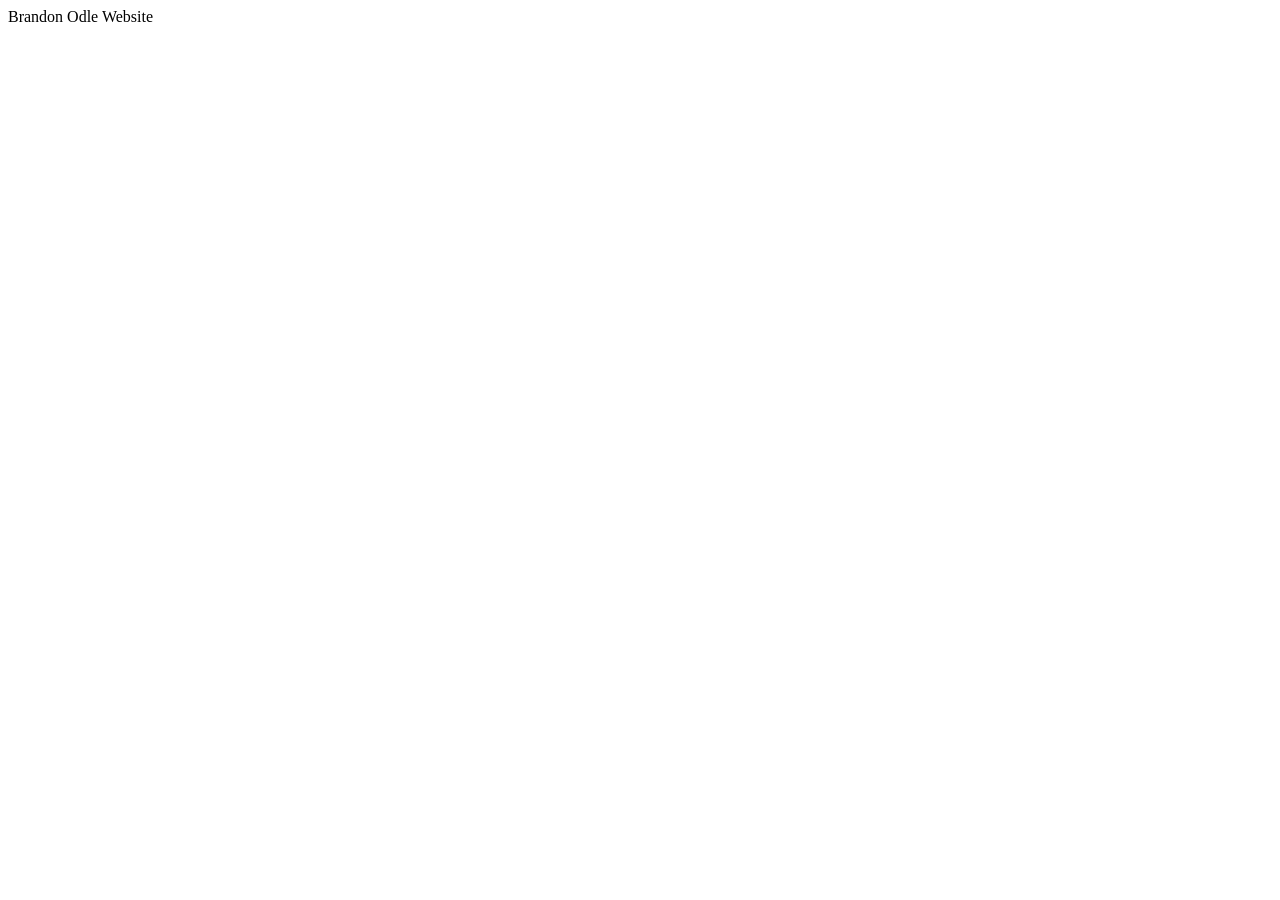
==== index.html @ e3d4336d "added index" ====
<!DOCTYPE html>
<html lang="en">
<head>
    <meta charset="UTF-8">
    <meta name="viewport" content="width=device-width, initial-scale=1.0">
    <title>Document</title>
</head>
<body>
    Brandon Odle Website
</body>
</html>
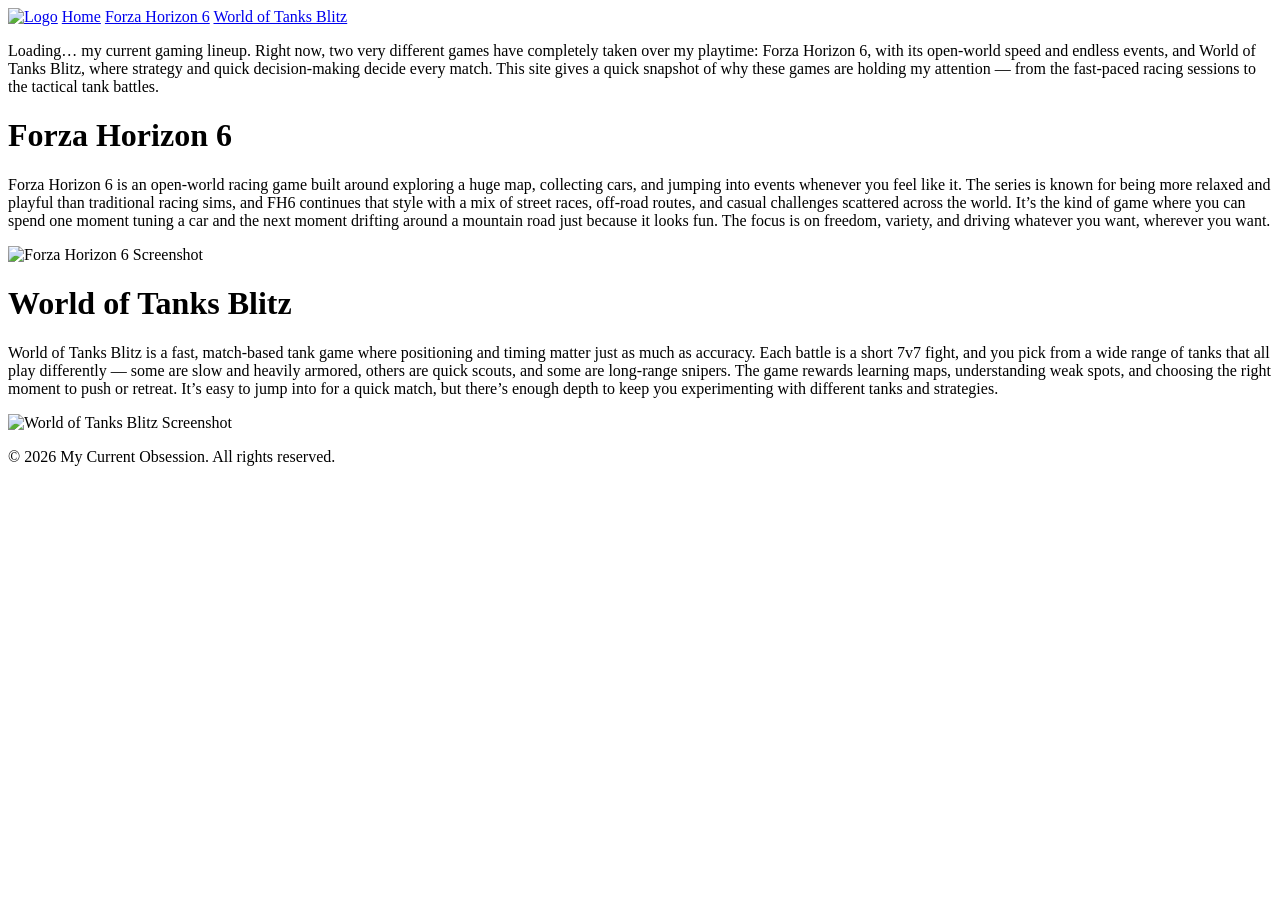
==== commit 287ba8fb: "Created base for index and added folders" ====
--- a/index.html
+++ b/index.html
@@ -1,11 +1,56 @@
 <!DOCTYPE html>
 <html lang="en">
-<head>
-    <meta charset="UTF-8">
-    <meta name="viewport" content="width=device-width, initial-scale=1.0">
-    <title>Document</title>
-</head>
-<body>
-    Brandon Odle Website
-</body>
+    <head>
+        <meta charset="UTF-8">
+        <meta name="viewport" content="width=device-width, initial-scale=1.0">
+        <title>Home</title>
+    </head>
+    <body>
+        <header>
+            <nav>
+                <a href="index.html"><img src="images/logo.png" alt="Logo"></a>
+                <a href="index.html" class="nav-link">Home</a>
+                <a href="page1.html" class="nav-link">Forza Horizon 6</a>
+                <a href="page2.html" class="nav-link">World of Tanks Blitz</a>
+            </nav>
+            <p>Loading… my current gaming lineup. Right now, two very different 
+                games have completely taken over my playtime: Forza Horizon 6, 
+                with its open‑world speed and endless events, and World of Tanks 
+                Blitz, where strategy and quick decision‑making decide every match. 
+                This site gives a quick snapshot of why these games are holding my 
+                attention — from the fast‑paced racing sessions to the tactical tank battles.</p>
+        </header>
+
+        <main>
+            <div>
+                <h1>Forza Horizon 6</h1>
+                <p>Forza Horizon 6 is an open‑world racing game built around exploring 
+                    a huge map, collecting cars, and jumping into events whenever you 
+                    feel like it. The series is known for being more relaxed and playful 
+                    than traditional racing sims, and FH6 continues that style with a mix 
+                    of street races, off‑road routes, and casual challenges scattered 
+                    across the world. It’s the kind of game where you can spend one moment 
+                    tuning a car and the next moment drifting around a mountain road just 
+                    because it looks fun. The focus is on freedom, variety, and driving 
+                    whatever you want, wherever you want.</p>
+                <img src="images/" alt="Forza Horizon 6 Screenshot">
+            </div>
+            <div>
+                <h1>World of Tanks Blitz</h1>
+                <p>World of Tanks Blitz is a fast, match‑based tank game where positioning 
+                    and timing matter just as much as accuracy. Each battle is a short 7v7 
+                    fight, and you pick from a wide range of tanks that all play differently 
+                    — some are slow and heavily armored, others are quick scouts, and some 
+                    are long‑range snipers. The game rewards learning maps, understanding 
+                    weak spots, and choosing the right moment to push or retreat. It’s easy 
+                    to jump into for a quick match, but there’s enough depth to keep you 
+                    experimenting with different tanks and strategies.</p>
+                <img src="images/" alt="World of Tanks Blitz Screenshot">
+            </div>
+        </main>
+
+        <footer>
+            <p>&copy; 2026 My Current Obsession. All rights reserved.</p>
+        </footer>
+    </body>
 </html>
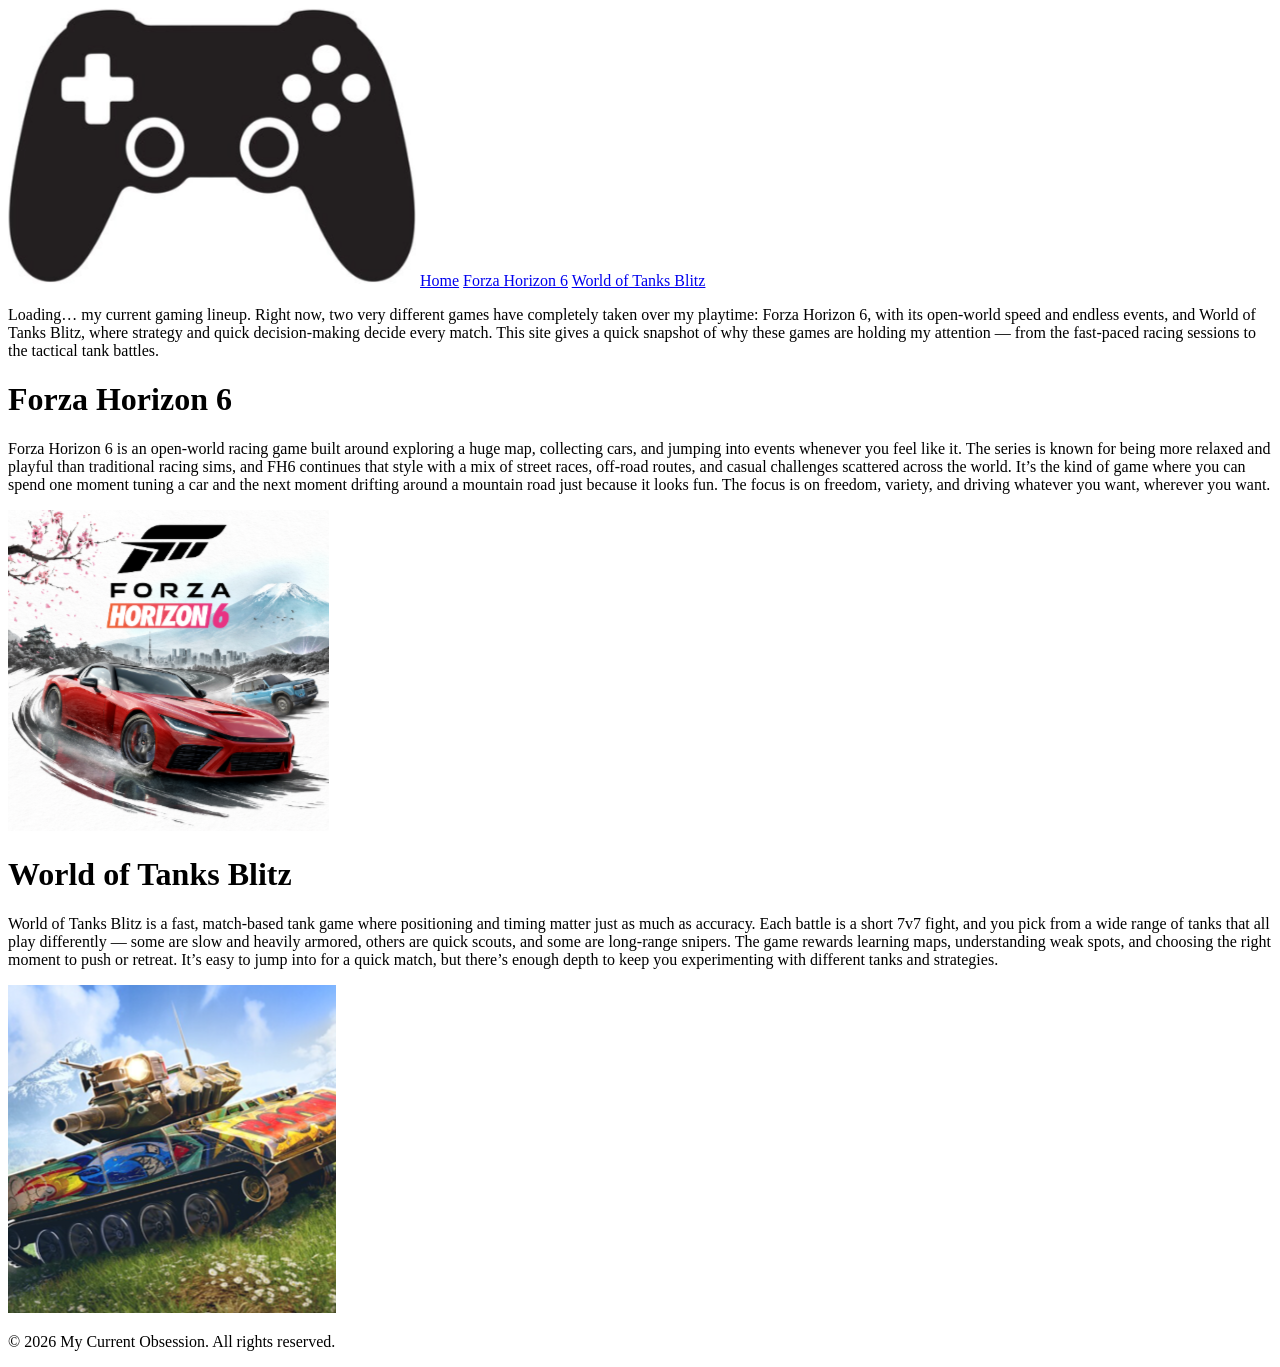
==== commit 6ee207ed: "Added homepage photos and logo" ====
--- a/index.html
+++ b/index.html
@@ -33,7 +33,7 @@
                     tuning a car and the next moment drifting around a mountain road just 
                     because it looks fun. The focus is on freedom, variety, and driving 
                     whatever you want, wherever you want.</p>
-                <img src="images/" alt="Forza Horizon 6 Screenshot">
+                <img src="images/forza.png" alt="Forza Horizon 6 Screenshot">
             </div>
             <div>
                 <h1>World of Tanks Blitz</h1>
@@ -45,7 +45,7 @@
                     weak spots, and choosing the right moment to push or retreat. It’s easy 
                     to jump into for a quick match, but there’s enough depth to keep you 
                     experimenting with different tanks and strategies.</p>
-                <img src="images/" alt="World of Tanks Blitz Screenshot">
+                <img src="images/tanks.png" alt="World of Tanks Blitz Screenshot">
             </div>
         </main>
 
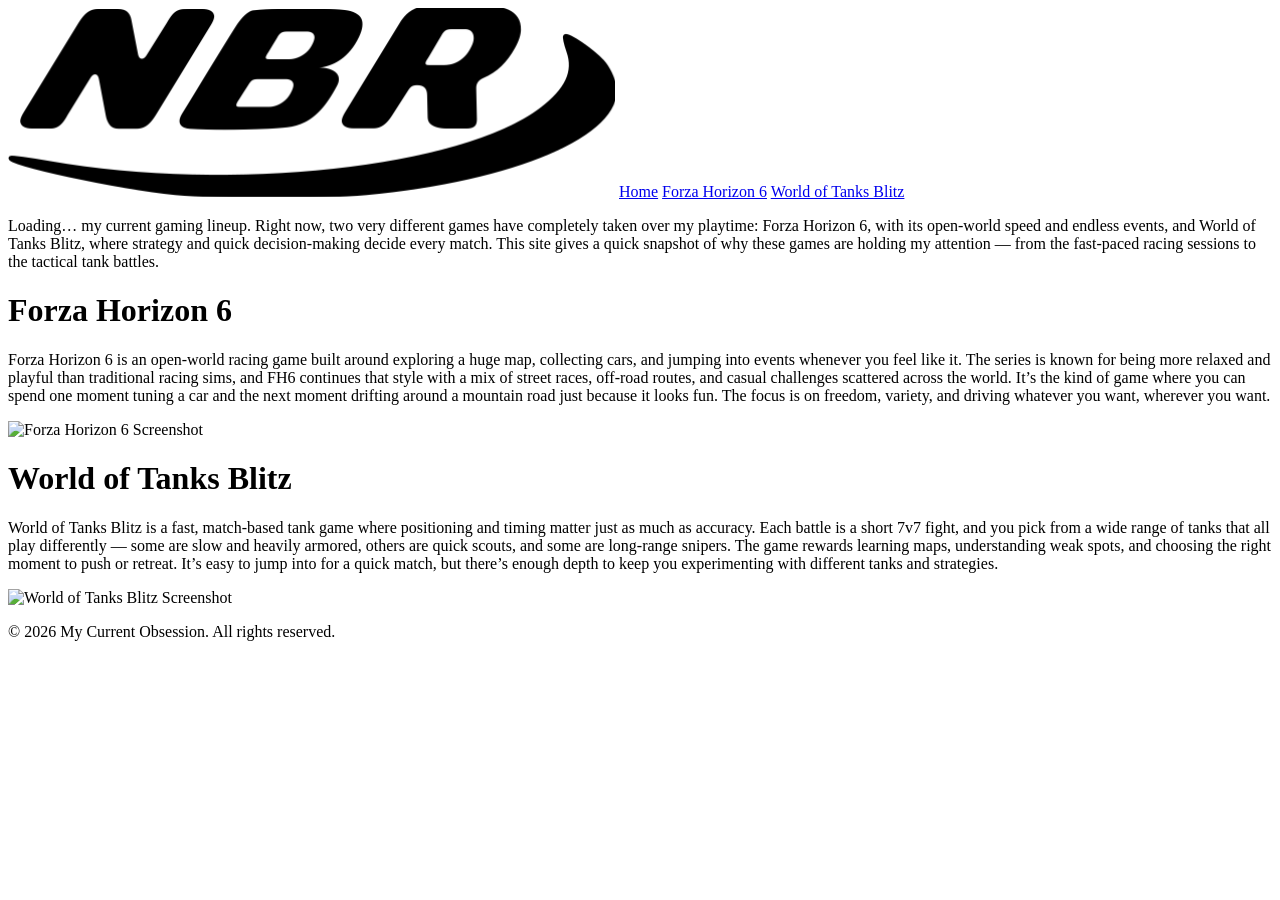
==== commit 6f934bde: "Revert "Merge branch 'main' of https://github.com/Liul2016/wdd130-odle" This reverts commit 3e2f1f0d" ====
--- a/index.html
+++ b/index.html
@@ -33,7 +33,7 @@
                     tuning a car and the next moment drifting around a mountain road just 
                     because it looks fun. The focus is on freedom, variety, and driving 
                     whatever you want, wherever you want.</p>
-                <img src="images/forza.png" alt="Forza Horizon 6 Screenshot">
+                <img src="images/" alt="Forza Horizon 6 Screenshot">
             </div>
             <div>
                 <h1>World of Tanks Blitz</h1>
@@ -45,7 +45,7 @@
                     weak spots, and choosing the right moment to push or retreat. It’s easy 
                     to jump into for a quick match, but there’s enough depth to keep you 
                     experimenting with different tanks and strategies.</p>
-                <img src="images/tanks.png" alt="World of Tanks Blitz Screenshot">
+                <img src="images/" alt="World of Tanks Blitz Screenshot">
             </div>
         </main>
 
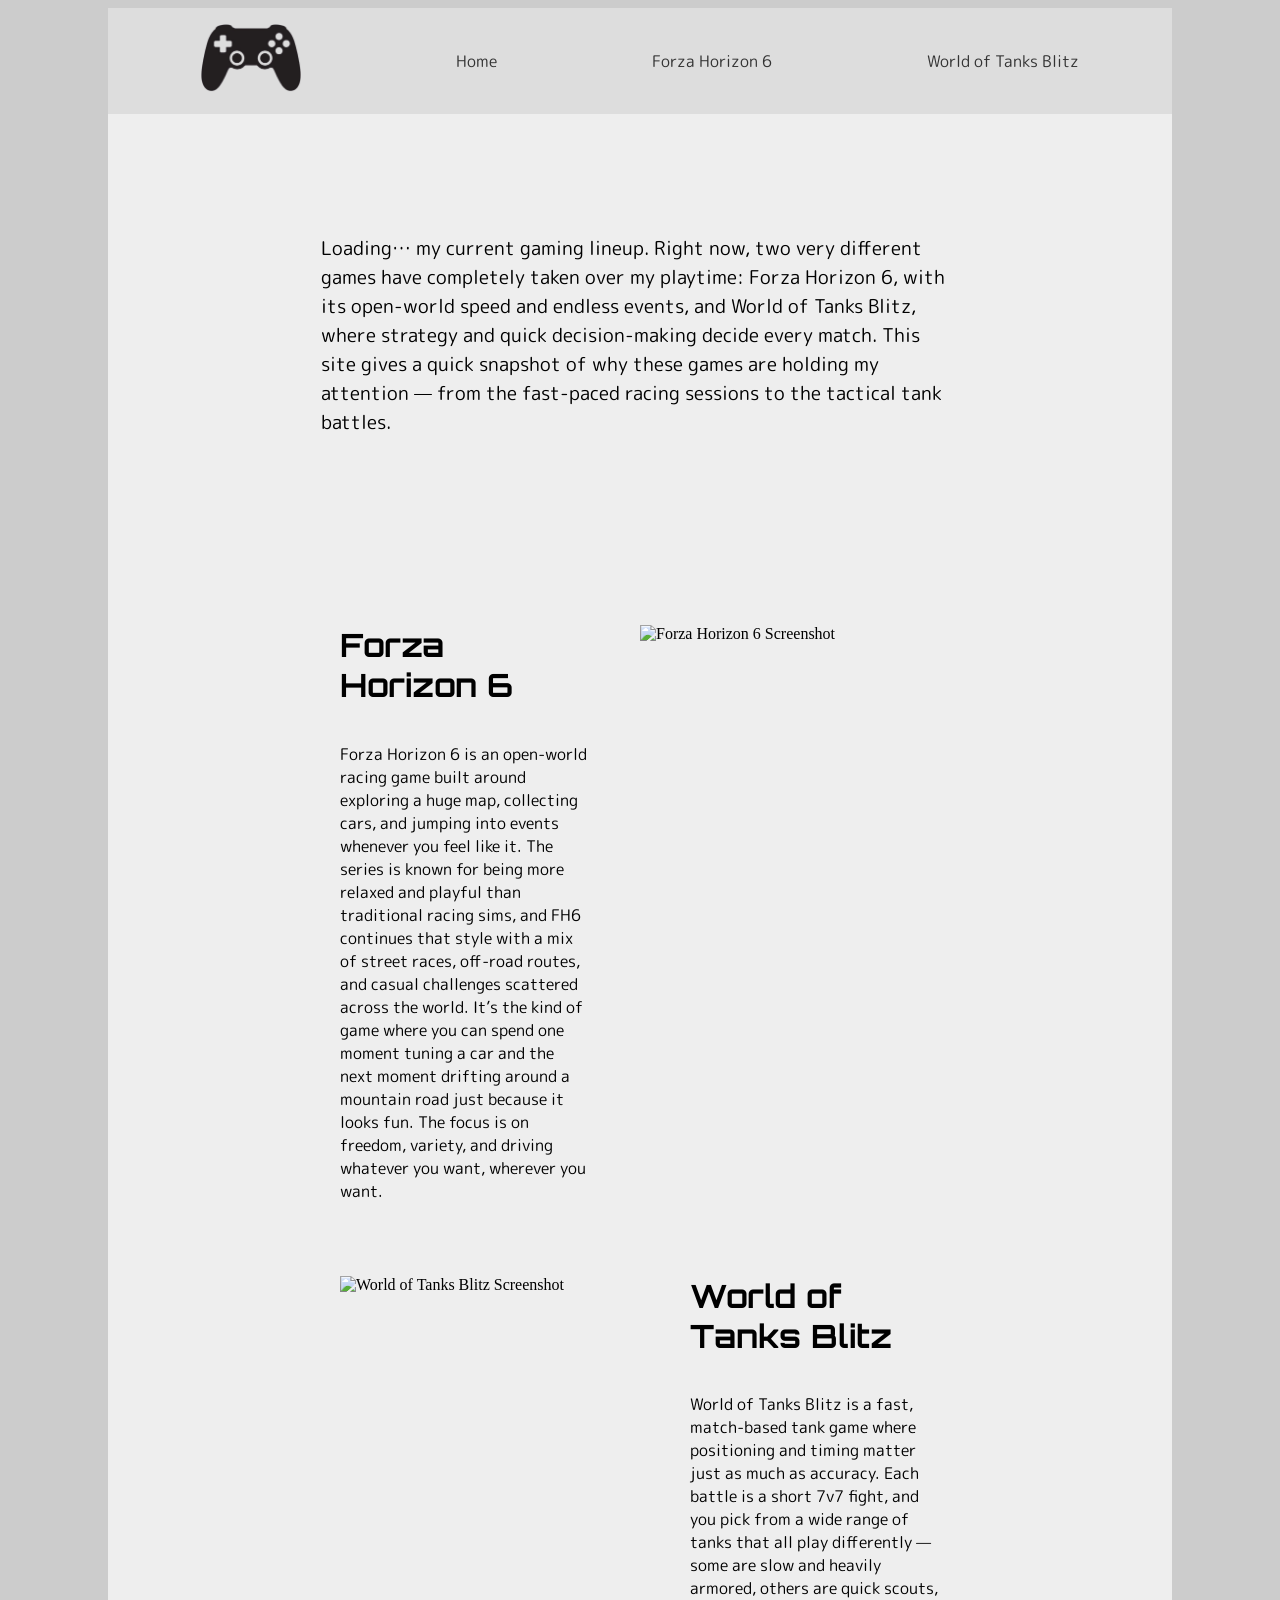
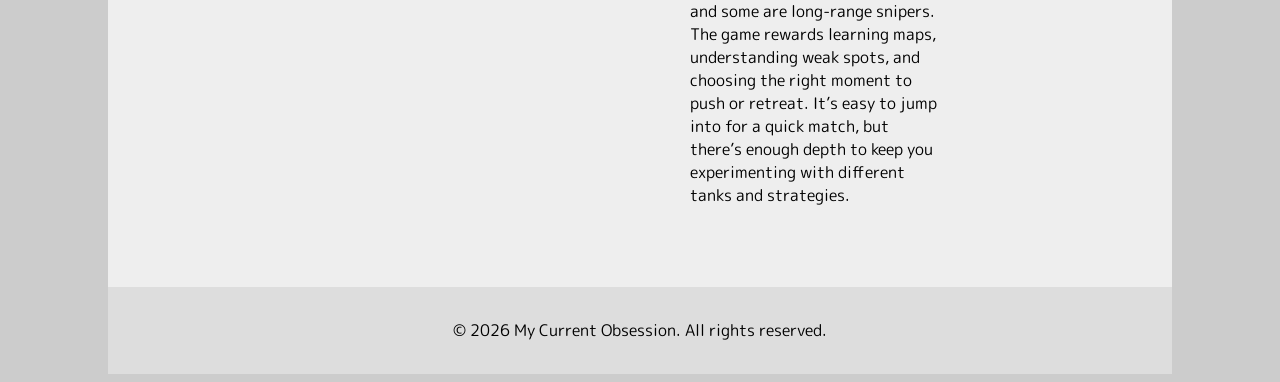
==== commit a84dbd95: "Fixed logo, added fonts, and did html and css for main page" ====
--- a/index.html
+++ b/index.html
@@ -3,54 +3,56 @@
     <head>
         <meta charset="UTF-8">
         <meta name="viewport" content="width=device-width, initial-scale=1.0">
+        <link rel="stylesheet" href="styles/index.css">
         <title>Home</title>
     </head>
     <body>
-        <header>
-            <nav>
-                <a href="index.html"><img src="images/logo.png" alt="Logo"></a>
-                <a href="index.html" class="nav-link">Home</a>
-                <a href="page1.html" class="nav-link">Forza Horizon 6</a>
-                <a href="page2.html" class="nav-link">World of Tanks Blitz</a>
-            </nav>
-            <p>Loading… my current gaming lineup. Right now, two very different 
-                games have completely taken over my playtime: Forza Horizon 6, 
-                with its open‑world speed and endless events, and World of Tanks 
-                Blitz, where strategy and quick decision‑making decide every match. 
-                This site gives a quick snapshot of why these games are holding my 
-                attention — from the fast‑paced racing sessions to the tactical tank battles.</p>
-        </header>
-
-        <main>
-            <div>
-                <h1>Forza Horizon 6</h1>
-                <p>Forza Horizon 6 is an open‑world racing game built around exploring 
-                    a huge map, collecting cars, and jumping into events whenever you 
-                    feel like it. The series is known for being more relaxed and playful 
-                    than traditional racing sims, and FH6 continues that style with a mix 
-                    of street races, off‑road routes, and casual challenges scattered 
-                    across the world. It’s the kind of game where you can spend one moment 
-                    tuning a car and the next moment drifting around a mountain road just 
-                    because it looks fun. The focus is on freedom, variety, and driving 
-                    whatever you want, wherever you want.</p>
-                <img src="images/" alt="Forza Horizon 6 Screenshot">
-            </div>
-            <div>
-                <h1>World of Tanks Blitz</h1>
-                <p>World of Tanks Blitz is a fast, match‑based tank game where positioning 
-                    and timing matter just as much as accuracy. Each battle is a short 7v7 
-                    fight, and you pick from a wide range of tanks that all play differently 
-                    — some are slow and heavily armored, others are quick scouts, and some 
-                    are long‑range snipers. The game rewards learning maps, understanding 
-                    weak spots, and choosing the right moment to push or retreat. It’s easy 
-                    to jump into for a quick match, but there’s enough depth to keep you 
-                    experimenting with different tanks and strategies.</p>
-                <img src="images/" alt="World of Tanks Blitz Screenshot">
-            </div>
-        </main>
-
-        <footer>
-            <p>&copy; 2026 My Current Obsession. All rights reserved.</p>
-        </footer>
+        <div class="wrapper">
+            <header>
+                <nav>
+                    <a href="index.html"><img src="images/logo.png" alt="Logo"></a>
+                    <a href="index.html" class="nav-link">Home</a>
+                    <a href="page1.html" class="nav-link">Forza Horizon 6</a>
+                    <a href="page2.html" class="nav-link">World of Tanks Blitz</a>
+                </nav>
+                <p id="main-intro">
+                    Loading… my current gaming lineup. Right now, two very different
+                    games have completely taken over my playtime: Forza Horizon 6,
+                    with its open‑world speed and endless events, and World of Tanks
+                    Blitz, where strategy and quick decision‑making decide every match.
+                    This site gives a quick snapshot of why these games are holding my
+                    attention — from the fast‑paced racing sessions to the tactical tank battles.</p>
+            </header>
+            <main>
+                <div id="forza" class="card">
+                    <h1>Forza Horizon 6</h1>
+                    <p>Forza Horizon 6 is an open‑world racing game built around exploring
+                        a huge map, collecting cars, and jumping into events whenever you
+                        feel like it. The series is known for being more relaxed and playful
+                        than traditional racing sims, and FH6 continues that style with a mix
+                        of street races, off‑road routes, and casual challenges scattered
+                        across the world. It’s the kind of game where you can spend one moment
+                        tuning a car and the next moment drifting around a mountain road just
+                        because it looks fun. The focus is on freedom, variety, and driving
+                        whatever you want, wherever you want.</p>
+                    <img src="images/forza.png" alt="Forza Horizon 6 Screenshot">
+                </div>
+                <div id="tanks" class="card">
+                    <h1>World of Tanks Blitz</h1>
+                    <p>World of Tanks Blitz is a fast, match‑based tank game where positioning
+                        and timing matter just as much as accuracy. Each battle is a short 7v7
+                        fight, and you pick from a wide range of tanks that all play differently
+                        — some are slow and heavily armored, others are quick scouts, and some
+                        are long‑range snipers. The game rewards learning maps, understanding
+                        weak spots, and choosing the right moment to push or retreat. It’s easy
+                        to jump into for a quick match, but there’s enough depth to keep you
+                        experimenting with different tanks and strategies.</p>
+                    <img src="images/tanks.png" alt="World of Tanks Blitz Screenshot">
+                </div>
+            </main>
+            <footer>
+                <p>&copy; 2026 My Current Obsession. All rights reserved.</p>
+            </footer>
+        </div>
     </body>
 </html>
--- a/styles/index.css
+++ b/styles/index.css
@@ -0,0 +1,105 @@
+@font-face {
+    font-family: 'Orbitron';
+    src: url('../fonts/Orbitron.ttf') format('truetype');
+}
+
+@font-face {
+    font-family: 'MPLUSRounded1c';
+    src: url('../fonts/MPLUSRounded1c.ttf') format('truetype');
+}
+
+h1 {
+    font-family: 'Orbitron', sans-serif;
+}
+
+p, a {
+    font-family: 'MPLUSRounded1c', sans-serif;
+}
+
+body {
+    padding: 0 100px;
+    background-color: #cccccc;
+}
+
+.wrapper {
+    margin: 0 auto;
+    background-color: #eee;
+}
+
+nav {
+    display: flex;
+    justify-content: space-around;
+    align-items: center;
+    padding: 1rem;
+    background-color: #dddddd;
+}
+
+nav img {
+    width: 100px;
+}
+
+nav a {
+    text-decoration: none;
+    color: #333333;
+}
+
+nav a:hover {
+    font-size: 1.1rem;
+}
+
+#main-intro {
+    font-size: 1.2rem;
+    margin-bottom: 2rem;
+    padding: 100px 20%;
+}
+
+main {
+    padding: 2rem;
+}
+
+.card {
+    margin-bottom: 2rem;
+    padding: 0 20%;
+}
+
+#forza {
+    display: grid;
+    grid-template-columns: 1fr 1fr;
+    column-gap: 50px;
+}
+
+#forza img {
+    width: 300px;
+    grid-column: 2;
+    grid-row: 1 / 3;
+}
+
+#forza h1, #forza p {
+    grid-column: 1;
+}
+
+#tanks {
+    display: grid;
+    grid-template-columns: 1fr 1fr;
+    column-gap: 50px;
+}
+
+#tanks img {
+    width: 300px;
+    grid-column: 1;
+    grid-row: 1 / 3;
+}
+
+#tanks h1, #tanks p {
+    grid-column: 2;
+}
+
+#forza h1, #tanks h1 , #forza img, #tanks img {
+    margin-top: 25px;
+}
+
+footer {
+    text-align: center;
+    background-color: #dddddd;
+    padding: 1rem;
+}
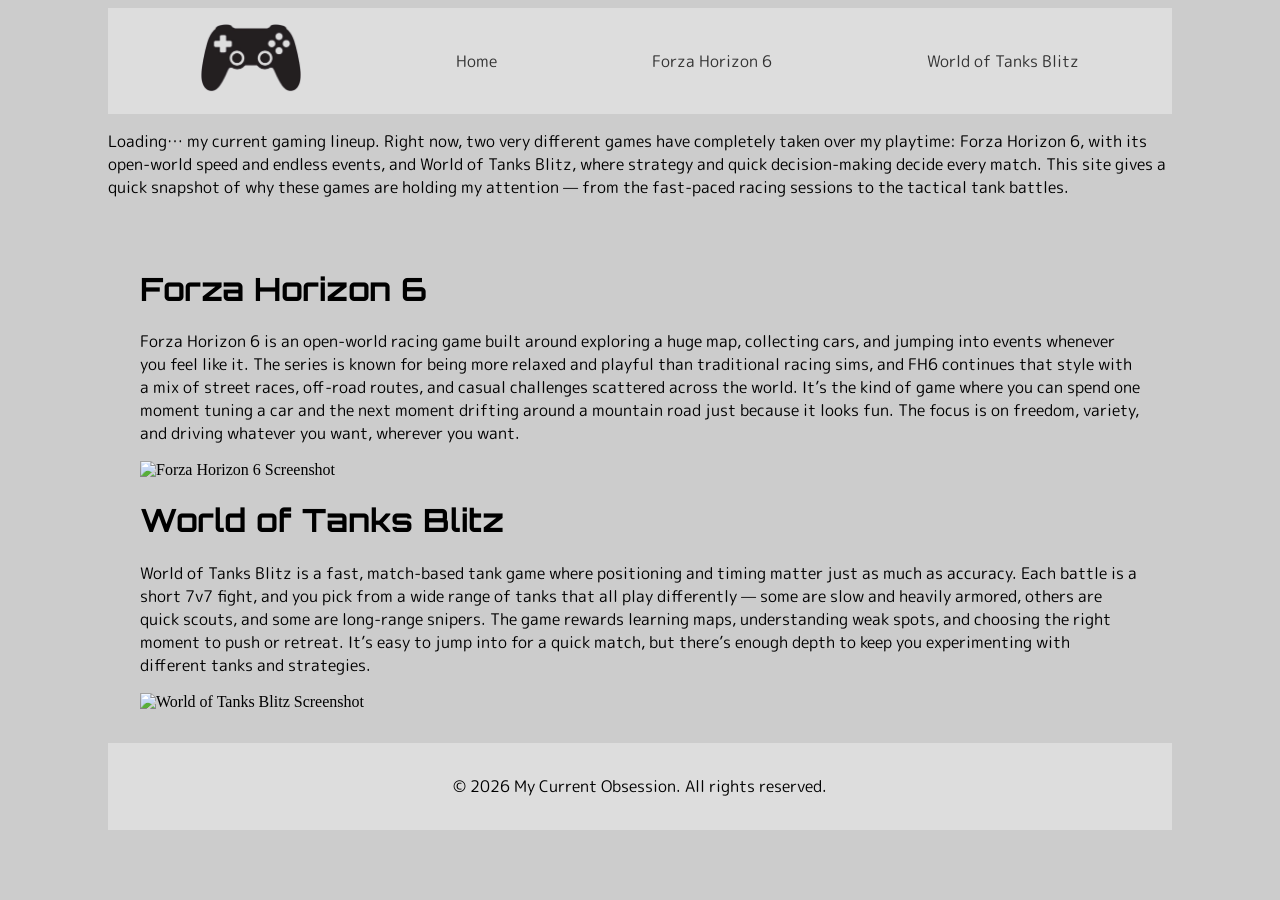
==== commit 9203b7f6: "Merge branch 'main' of https://github.com/Liul2016/wdd130-odle" ====
--- a/index.html
+++ b/index.html
@@ -7,52 +7,51 @@
         <title>Home</title>
     </head>
     <body>
-        <div class="wrapper">
-            <header>
-                <nav>
-                    <a href="index.html"><img src="images/logo.png" alt="Logo"></a>
-                    <a href="index.html" class="nav-link">Home</a>
-                    <a href="page1.html" class="nav-link">Forza Horizon 6</a>
-                    <a href="page2.html" class="nav-link">World of Tanks Blitz</a>
-                </nav>
-                <p id="main-intro">
-                    Loading… my current gaming lineup. Right now, two very different
-                    games have completely taken over my playtime: Forza Horizon 6,
-                    with its open‑world speed and endless events, and World of Tanks
-                    Blitz, where strategy and quick decision‑making decide every match.
-                    This site gives a quick snapshot of why these games are holding my
-                    attention — from the fast‑paced racing sessions to the tactical tank battles.</p>
-            </header>
-            <main>
-                <div id="forza" class="card">
-                    <h1>Forza Horizon 6</h1>
-                    <p>Forza Horizon 6 is an open‑world racing game built around exploring
-                        a huge map, collecting cars, and jumping into events whenever you
-                        feel like it. The series is known for being more relaxed and playful
-                        than traditional racing sims, and FH6 continues that style with a mix
-                        of street races, off‑road routes, and casual challenges scattered
-                        across the world. It’s the kind of game where you can spend one moment
-                        tuning a car and the next moment drifting around a mountain road just
-                        because it looks fun. The focus is on freedom, variety, and driving
-                        whatever you want, wherever you want.</p>
-                    <img src="images/forza.png" alt="Forza Horizon 6 Screenshot">
-                </div>
-                <div id="tanks" class="card">
-                    <h1>World of Tanks Blitz</h1>
-                    <p>World of Tanks Blitz is a fast, match‑based tank game where positioning
-                        and timing matter just as much as accuracy. Each battle is a short 7v7
-                        fight, and you pick from a wide range of tanks that all play differently
-                        — some are slow and heavily armored, others are quick scouts, and some
-                        are long‑range snipers. The game rewards learning maps, understanding
-                        weak spots, and choosing the right moment to push or retreat. It’s easy
-                        to jump into for a quick match, but there’s enough depth to keep you
-                        experimenting with different tanks and strategies.</p>
-                    <img src="images/tanks.png" alt="World of Tanks Blitz Screenshot">
-                </div>
-            </main>
-            <footer>
-                <p>&copy; 2026 My Current Obsession. All rights reserved.</p>
-            </footer>
-        </div>
+        <header>
+            <nav>
+                <a href="index.html"><img src="images/logo.png" alt="Logo"></a>
+                <a href="index.html" class="nav-link">Home</a>
+                <a href="page1.html" class="nav-link">Forza Horizon 6</a>
+                <a href="page2.html" class="nav-link">World of Tanks Blitz</a>
+            </nav>
+            <p>Loading… my current gaming lineup. Right now, two very different 
+                games have completely taken over my playtime: Forza Horizon 6, 
+                with its open‑world speed and endless events, and World of Tanks 
+                Blitz, where strategy and quick decision‑making decide every match. 
+                This site gives a quick snapshot of why these games are holding my 
+                attention — from the fast‑paced racing sessions to the tactical tank battles.</p>
+        </header>
+
+        <main>
+            <div>
+                <h1>Forza Horizon 6</h1>
+                <p>Forza Horizon 6 is an open‑world racing game built around exploring 
+                    a huge map, collecting cars, and jumping into events whenever you 
+                    feel like it. The series is known for being more relaxed and playful 
+                    than traditional racing sims, and FH6 continues that style with a mix 
+                    of street races, off‑road routes, and casual challenges scattered 
+                    across the world. It’s the kind of game where you can spend one moment 
+                    tuning a car and the next moment drifting around a mountain road just 
+                    because it looks fun. The focus is on freedom, variety, and driving 
+                    whatever you want, wherever you want.</p>
+                <img src="images/" alt="Forza Horizon 6 Screenshot">
+            </div>
+            <div>
+                <h1>World of Tanks Blitz</h1>
+                <p>World of Tanks Blitz is a fast, match‑based tank game where positioning 
+                    and timing matter just as much as accuracy. Each battle is a short 7v7 
+                    fight, and you pick from a wide range of tanks that all play differently 
+                    — some are slow and heavily armored, others are quick scouts, and some 
+                    are long‑range snipers. The game rewards learning maps, understanding 
+                    weak spots, and choosing the right moment to push or retreat. It’s easy 
+                    to jump into for a quick match, but there’s enough depth to keep you 
+                    experimenting with different tanks and strategies.</p>
+                <img src="images/" alt="World of Tanks Blitz Screenshot">
+            </div>
+        </main>
+
+        <footer>
+            <p>&copy; 2026 My Current Obsession. All rights reserved.</p>
+        </footer>
     </body>
 </html>
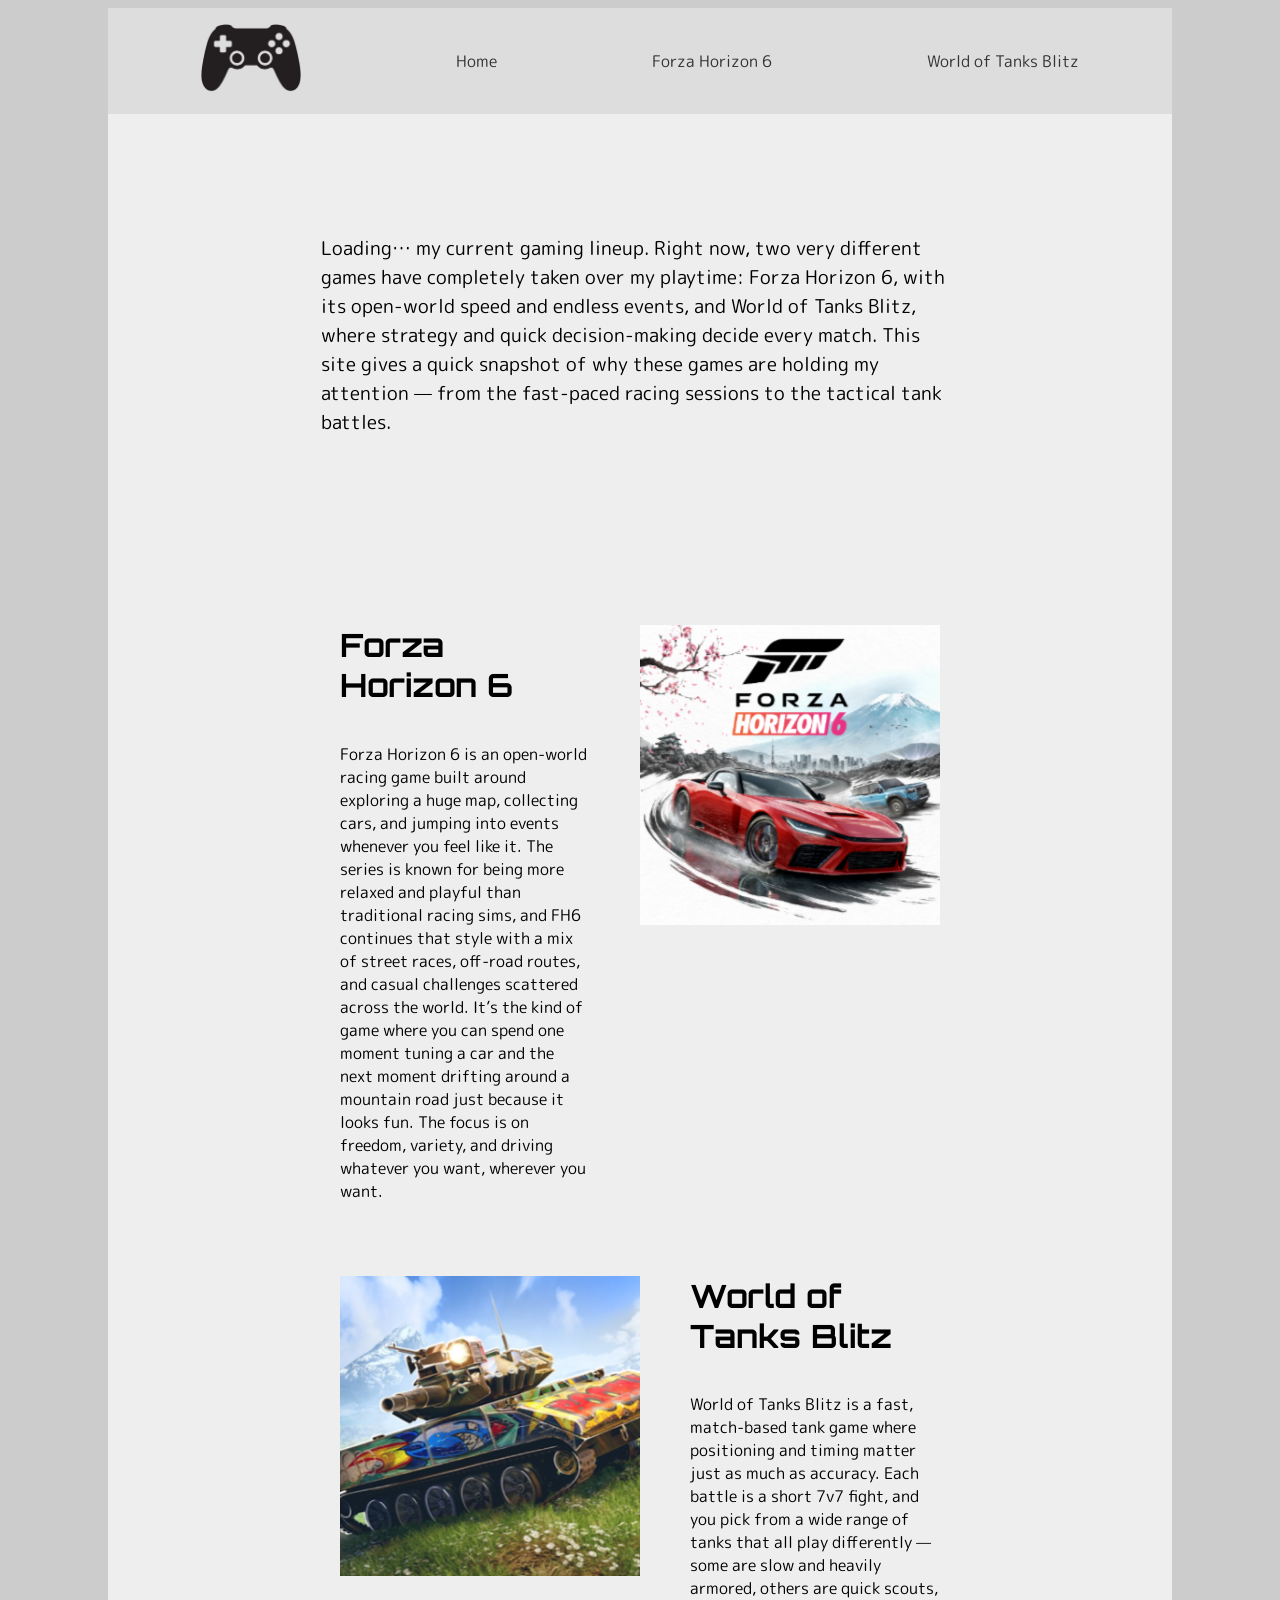
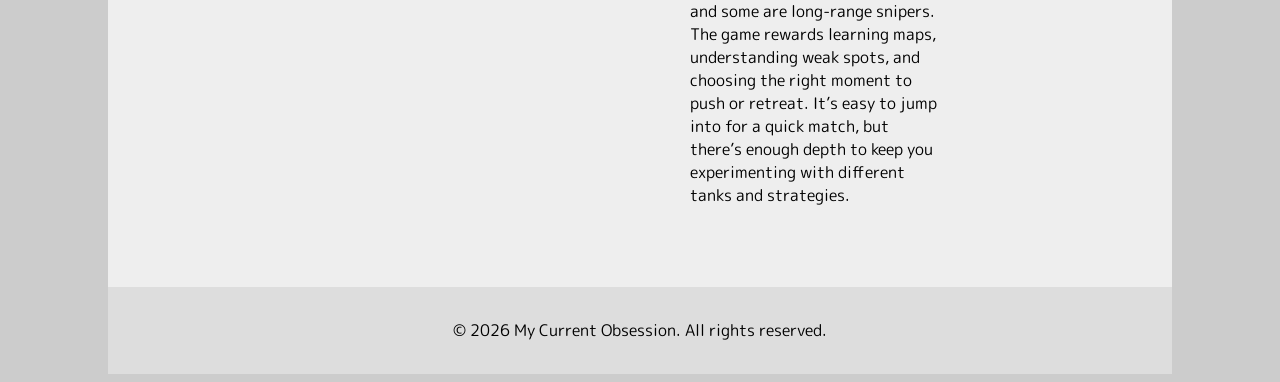
==== commit 6f9930c5: "Restored lost files" ====
--- a/index.html
+++ b/index.html
@@ -7,51 +7,52 @@
         <title>Home</title>
     </head>
     <body>
-        <header>
-            <nav>
-                <a href="index.html"><img src="images/logo.png" alt="Logo"></a>
-                <a href="index.html" class="nav-link">Home</a>
-                <a href="page1.html" class="nav-link">Forza Horizon 6</a>
-                <a href="page2.html" class="nav-link">World of Tanks Blitz</a>
-            </nav>
-            <p>Loading… my current gaming lineup. Right now, two very different 
-                games have completely taken over my playtime: Forza Horizon 6, 
-                with its open‑world speed and endless events, and World of Tanks 
-                Blitz, where strategy and quick decision‑making decide every match. 
-                This site gives a quick snapshot of why these games are holding my 
-                attention — from the fast‑paced racing sessions to the tactical tank battles.</p>
-        </header>
-
-        <main>
-            <div>
-                <h1>Forza Horizon 6</h1>
-                <p>Forza Horizon 6 is an open‑world racing game built around exploring 
-                    a huge map, collecting cars, and jumping into events whenever you 
-                    feel like it. The series is known for being more relaxed and playful 
-                    than traditional racing sims, and FH6 continues that style with a mix 
-                    of street races, off‑road routes, and casual challenges scattered 
-                    across the world. It’s the kind of game where you can spend one moment 
-                    tuning a car and the next moment drifting around a mountain road just 
-                    because it looks fun. The focus is on freedom, variety, and driving 
-                    whatever you want, wherever you want.</p>
-                <img src="images/" alt="Forza Horizon 6 Screenshot">
-            </div>
-            <div>
-                <h1>World of Tanks Blitz</h1>
-                <p>World of Tanks Blitz is a fast, match‑based tank game where positioning 
-                    and timing matter just as much as accuracy. Each battle is a short 7v7 
-                    fight, and you pick from a wide range of tanks that all play differently 
-                    — some are slow and heavily armored, others are quick scouts, and some 
-                    are long‑range snipers. The game rewards learning maps, understanding 
-                    weak spots, and choosing the right moment to push or retreat. It’s easy 
-                    to jump into for a quick match, but there’s enough depth to keep you 
-                    experimenting with different tanks and strategies.</p>
-                <img src="images/" alt="World of Tanks Blitz Screenshot">
-            </div>
-        </main>
-
-        <footer>
-            <p>&copy; 2026 My Current Obsession. All rights reserved.</p>
-        </footer>
+        <div class="wrapper">
+            <header>
+                <nav>
+                    <a href="index.html"><img src="images/logo.png" alt="Logo"></a>
+                    <a href="index.html" class="nav-link">Home</a>
+                    <a href="page1.html" class="nav-link">Forza Horizon 6</a>
+                    <a href="page2.html" class="nav-link">World of Tanks Blitz</a>
+                </nav>
+                <p id="main-intro">
+                    Loading… my current gaming lineup. Right now, two very different
+                    games have completely taken over my playtime: Forza Horizon 6,
+                    with its open‑world speed and endless events, and World of Tanks
+                    Blitz, where strategy and quick decision‑making decide every match.
+                    This site gives a quick snapshot of why these games are holding my
+                    attention — from the fast‑paced racing sessions to the tactical tank battles.</p>
+            </header>
+            <main>
+                <div id="forza" class="card">
+                    <h1>Forza Horizon 6</h1>
+                    <p>Forza Horizon 6 is an open‑world racing game built around exploring
+                        a huge map, collecting cars, and jumping into events whenever you
+                        feel like it. The series is known for being more relaxed and playful
+                        than traditional racing sims, and FH6 continues that style with a mix
+                        of street races, off‑road routes, and casual challenges scattered
+                        across the world. It’s the kind of game where you can spend one moment
+                        tuning a car and the next moment drifting around a mountain road just
+                        because it looks fun. The focus is on freedom, variety, and driving
+                        whatever you want, wherever you want.</p>
+                    <img src="images/forza.png" alt="Forza Horizon 6 Screenshot">
+                </div>
+                <div id="tanks" class="card">
+                    <h1>World of Tanks Blitz</h1>
+                    <p>World of Tanks Blitz is a fast, match‑based tank game where positioning
+                        and timing matter just as much as accuracy. Each battle is a short 7v7
+                        fight, and you pick from a wide range of tanks that all play differently
+                        — some are slow and heavily armored, others are quick scouts, and some
+                        are long‑range snipers. The game rewards learning maps, understanding
+                        weak spots, and choosing the right moment to push or retreat. It’s easy
+                        to jump into for a quick match, but there’s enough depth to keep you
+                        experimenting with different tanks and strategies.</p>
+                    <img src="images/tanks.png" alt="World of Tanks Blitz Screenshot">
+                </div>
+            </main>
+            <footer>
+                <p>&copy; 2026 My Current Obsession. All rights reserved.</p>
+            </footer>
+        </div>
     </body>
 </html>
